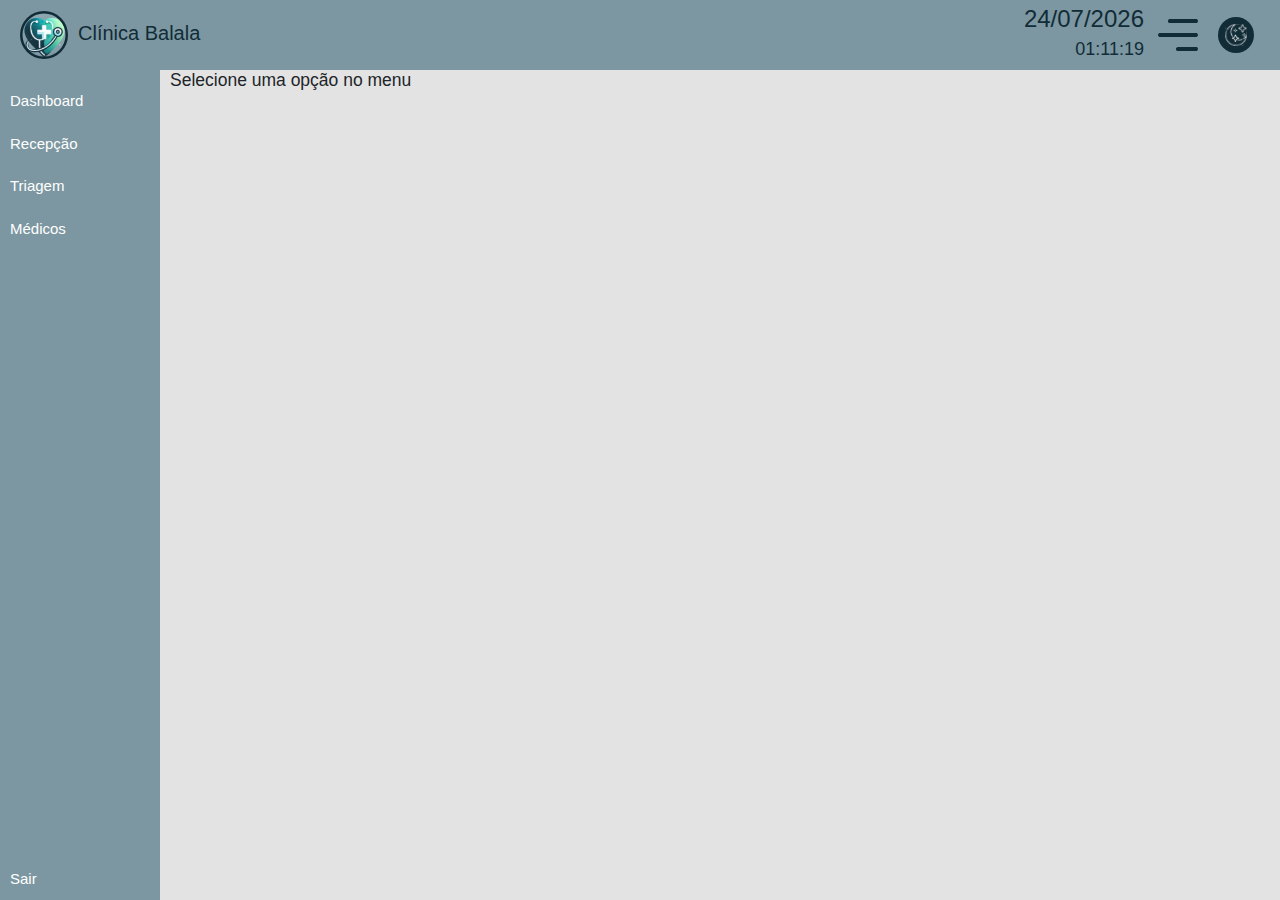
==== index.html @ f68bb0b6 "Tela Login" ====
<!DOCTYPE html>
<html lang="pt-br">
<head>
    <meta charset="UTF-8">
    <meta name="viewport" content="width=device-width, initial-scale=1.0">
    <title>Clínica Balala</title>

    <!-- Bootstrap CSS -->
    <link href="https://cdn.jsdelivr.net/npm/bootstrap@5.3.3/dist/css/bootstrap.min.css" rel="stylesheet" integrity="sha384-QWTKZyjpPEjISv5WaRU9OFeRpok6YctnYmDr5pNlyT2bRjXh0JMhjY6hW+ALEwIH" crossorigin="anonymous">


    <!-- Estilos personalizados -->
     <link rel="stylesheet" href="/css/themeLight.css" data-theme="theme">
    <link href="/css/index.css" rel="stylesheet">

</head>
<body>
    <header class="flex_row">
        <a href="/" class="no_style_anchor flex_row">
            <img src="/assets/images/clinica-logo.svg" alt="">
            <h2>Clínica Balala</h2>
        </a>
        <div class="flex_row">
            <div class="time" id="dataHoraAtual">
                <h3 id="data_atual"></h3>
                <h4 id="hora_atual"></h4>
            </div>
            <button onclick="toggleMenu()">
                <img id="menuIcon" class="menu_icon" src="/assets/images/menu-icon.svg" alt="">
            </button>
            <button class="theme_button" onclick="toggleTheme()">
                <img src="/assets/images/theme-icon.svg" alt="">
                <img  id="theme_dark" src="/assets/images/theme-icon-dark.svg" alt="">
            </button>
        </div>
    </header>
    
    <div>
        <!-- MENU LATERAL -->
        <nav class="text-white pt-3 pb-3 flex_column">
            <ul class="nav flex-column">
                <li class="nav-item">
                    <a href="/pages/dashboard.html" >Dashboard</a>
                </li>                
                <li class="nav-item">
                    <a href="#"  onclick="carregarPagina('recepcao', 'Recepção')">Recepção</a>
                </li>
                <li class="nav-item">
                    <a href="#"  onclick="carregarPagina('triagem/dashTriagem', 'Dashboard Triagem')">Triagem</a>
                </li>
                <li class="nav-item">
                    <a href="#"  onclick="carregarPagina('medico/DashboardConsultaMedica','Dashboard Médico')">Médicos</a>
                </li>
            </ul>
            <div class="flex_row logout_option">
                <a href="#" onclick="logout(event)" class="nav-link text-white">Sair</a>
            </div>
        </nav>

        <!-- CONTEÚDO PRINCIPAL -->
        
        <main id="conteudo">
            <h3>Selecione uma opção no menu</h3>
        </main>
    </div>

    <!-- Scripts -->
    <script src="https://code.jquery.com/jquery-3.5.1.slim.min.js"></script>
    <script src="https://cdn.jsdelivr.net/npm/@popperjs/core@2.9.2/dist/umd/popper.min.js"></script>
    <script src="https://cdn.jsdelivr.net/npm/bootstrap@5.3.3/dist/js/bootstrap.bundle.min.js" integrity="sha384-YvpcrYf0tY3lHB60NNkmXc5s9fDVZLESaAA55NDzOxhy9GkcIdslK1eN7N6jIeHz" crossorigin="anonymous"></script>

    <!-- Scripts personalizados -->
    <script src="js/index.js"></script>
    <script src="js/dashboard.js"></script>
    <script src="js/fiveserver.js"></script>
</body>
</html>
---- css/themeLight.css ----
@import '/css/typografy.css';
:root {
    --primary:#E3E3E3;
    --secondary:#7C97A1;
    --text-color:#112C37;
    --text-color-contrast:#639498;
    --text-color-white:#FFFFFF;
    --lines:#639498;
    --card-bg:#FFFFFF;
    --blue:#5199FF;
    --blue-light:#72acfd;
    --blue-contrast:#2066CC;
    --green:#32A625;
    --green-light:#53e044;
    --green-contrast:#08860C;
    --yellow:#A69725;
    --yellow-light:#e7d547;
    --yellow-contrast:#867508;
    --orange:#A66625;
    --orange-light:#FFAA4F;
    --orange-contrast:#864D08;
    --red:#A62525;
    --red-light:#FF5A5A;
    --red-contrast:#860808;
}

.bg_blue{background-color: var(--blue);}
.bg_1_light{background-color: var(--blue-light);}
.bg_blue_dark{background-color: var(--blue-contrast);}
.bg_green{background-color: var(--green);}
.bg_2_light{background-color: var(--green-light);}
.bg_green_dark{background-color: var(--green-contrast);}
.bg_yellow{background-color: var(--yellow);}
.bg_3_light{background-color: var(--yellow-light);}
.bg_yellow_dark{background-color: var(--yellow-contrast);}
.bg_orange{background-color: var(--orange);}
.bg_4_light{background-color: var(--orange-light);}
.bg_orange_dark{background-color: var(--orange-contrast);}
.bg_red{background-color: var(--red);}
.bg_5_light{background-color: var(--red-light);}
.bg_red_dark{background-color: var(--red-contrast);}
---- css/index.css ----
/* Reset básico */
* {
    margin: 0;
    padding: 0;
    box-sizing: border-box;
    font-family: Arial, sans-serif;
}

/* Corpo da página */
body {
    background-color: var(--primary);
    overflow: hidden;
}

th {
    text-align: -webkit-match-parent;
}
button{
    cursor: pointer;
    background-color: transparent;
    border: 0 solid transparent;
    transition: opacity .3s ease-in-out;
    &:hover{
        opacity: .6;
    }
}

.theme_button{
    position: relative;
    & #theme_dark{
        display: unset;
        position: absolute;
        top: 0;
        left: 0;
        opacity: 0;
        transition: all .3s ease-in-out;
        &.active{
            opacity: 1;
        }
    }
}

.flex_column {
    display: flex;
    flex-direction: column ;
    align-items: center;
    justify-content: center;
    gap: 1rem;
}

.flex_row {
    display: flex;
    align-items: center;
    justify-content: center;
    gap: 1rem;
}

/* ===== MENU LATERAL ===== */
nav {
    background-color: var(--secondary); /* Fundo do menu */
    width: 16rem;
    overflow-y: auto;
    align-self: flex-start;
    height: calc(100vh - 7.01rem);
    position: fixed;
    left: 0;
    & .logout_option{
        width: 100%;
        & a{
            display: block;
            font-size: var(--default-text-small);
            margin-left: 1rem;
            text-align: left;
            width: 100%;
        }
    }
}

nav ul {
    list-style: none;
    padding: 0;
    flex: 1;
    width: 100%;
}


nav ul li a {
    text-decoration: none;
    color: #ffffff;
    font-size: var(--default-text-small);
    display: block;
    padding: 1rem;
    transition: background 0.3s;
}

nav ul li a:hover {
    background: var(--text-color);
    color: #ffffff;
}

/* ===== CONTEÚDO PRINCIPAL ===== */
.flex-grow-1 {
    margin-left: 250px; /* Para não sobrepor o menu */
    padding: 20px;
}

/* ===== CABEÇALHO ===== */
header {
    background-color: var(--secondary); /* Fundo cinza claro */
    color: #000000; /* Texto preto */
    padding: .5rem 2rem;
    width: 100%;
    &.flex_row{
        justify-content: space-between;
        align-items: center;    
    }
    & .time{
        text-align: right;
    }
    & h2{
        color: var(--text-color);
    }
    & h3 {
        color: var(--text-color);
        font-size: var(--heading-section);
        font-weight: var(--thin);
    }
    & h4 {
        color: var(--text-color);
        font-size: var(--default-text);
        font-weight: var(--thin);
    }
}

.no_style_anchor{
    text-decoration: none;
    color: var(--text-color-white);
}

main{
    align-self: flex-start;
    justify-self: flex-end;
    overflow: auto;
    height: calc(100vh - 7.01rem);
    width: calc(100vw - 17rem);
    padding-right: 1.6rem;
}
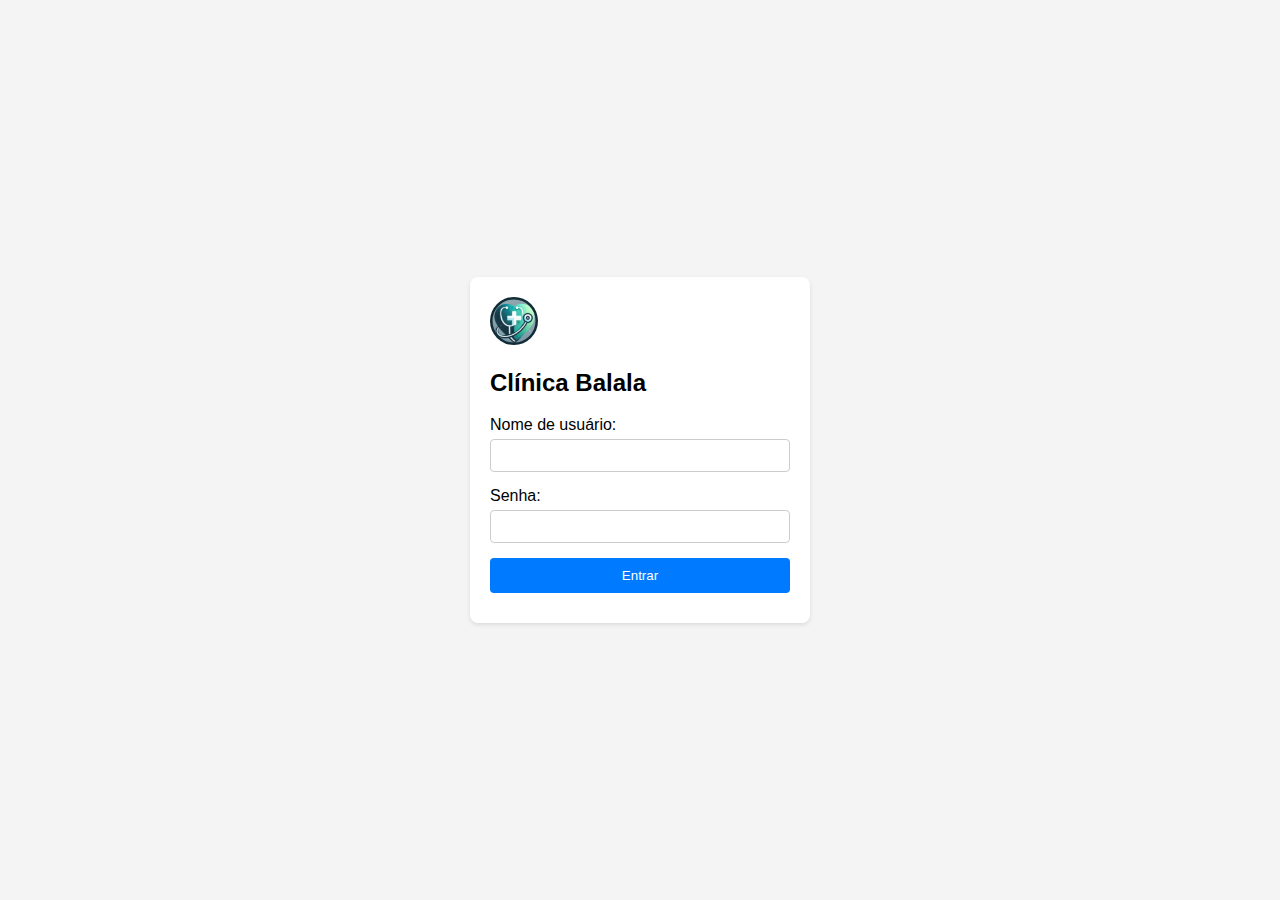
==== commit 3e810b65: "Oculta Menus de acordo com UserType" ====
--- a/index.html
+++ b/index.html
@@ -40,16 +40,16 @@
         <nav class="text-white pt-3 pb-3 flex_column">
             <ul class="nav flex-column">
                 <li class="nav-item">
-                    <a href="/pages/dashboard.html" >Dashboard</a>
+                    <a data-page="dashboard" href="/pages/dashboard.html" >Dashboard</a>
                 </li>                
                 <li class="nav-item">
-                    <a href="#"  onclick="carregarPagina('recepcao', 'Recepção')">Recepção</a>
+                    <a href="#"  data-page="recepcao" onclick="carregarPagina('recepcao', 'Recepção')">Recepção</a>
                 </li>
                 <li class="nav-item">
-                    <a href="#"  onclick="carregarPagina('triagem/dashTriagem', 'Dashboard Triagem')">Triagem</a>
+                    <a href="#"  data-page="triagem" onclick="carregarPagina('triagem/dashTriagem', 'Dashboard Triagem')">Triagem</a>
                 </li>
                 <li class="nav-item">
-                    <a href="#"  onclick="carregarPagina('medico/DashboardConsultaMedica','Dashboard Médico')">Médicos</a>
+                    <a href="#" data-page="medico" onclick="carregarPagina('medico/DashboardConsultaMedica','Dashboard Médico')">Médicos</a>
                 </li>
             </ul>
             <div class="flex_row logout_option">
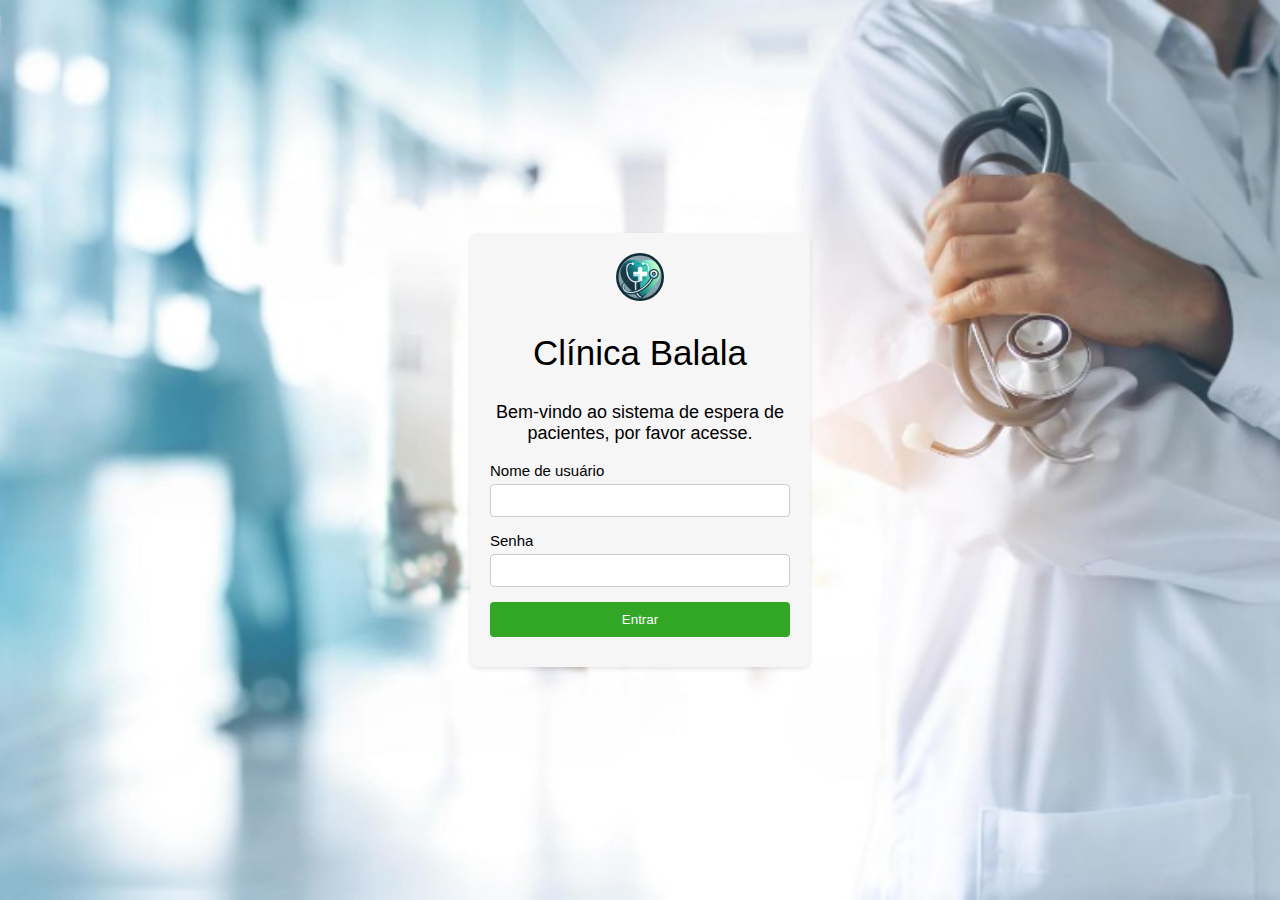
==== commit ba1847c3: "Temos uma pagina de recepção a caminho, por enquanto é um esboço" ====
--- a/index.html
+++ b/index.html
@@ -18,7 +18,7 @@
     <header class="flex_row">
         <a href="/" class="no_style_anchor flex_row">
             <img src="/assets/images/clinica-logo.svg" alt="">
-            <h2>Clínica Balala</h2>
+            <h2>nome clinica</h2>
         </a>
         <div class="flex_row">
             <div class="time" id="dataHoraAtual">
@@ -40,20 +40,20 @@
         <nav class="text-white pt-3 pb-3 flex_column">
             <ul class="nav flex-column">
                 <li class="nav-item">
-                    <a data-page="dashboard" href="/pages/dashboard.html" >Dashboard</a>
-                </li>                
-                <li class="nav-item">
-                    <a href="#"  data-page="recepcao" onclick="carregarPagina('recepcao', 'Recepção')">Recepção</a>
+                    <a href="/pages/dashboard.html" >Dashboard</a>
                 </li>
                 <li class="nav-item">
-                    <a href="#"  data-page="triagem" onclick="carregarPagina('triagem/dashTriagem', 'Dashboard Triagem')">Triagem</a>
+                    <a href="#"  onclick="carregarPagina('recepcao/index', 'Recepção')">Recepção</a>
                 </li>
                 <li class="nav-item">
-                    <a href="#" data-page="medico" onclick="carregarPagina('medico/DashboardConsultaMedica','Dashboard Médico')">Médicos</a>
+                    <a href="#"  onclick="carregarPagina('triagem/index', 'Triagem')">Triagem</a>
+                </li>
+                <li class="nav-item">
+                    <a href="#"  onclick="carregarPagina('DashboardConsultaMedica','Dashboard Médico')">Médicos</a>
                 </li>
             </ul>
             <div class="flex_row logout_option">
-                <a href="#" onclick="logout(event)" class="nav-link text-white">Sair</a>
+                <a href="#" class="nav-link text-white">Sair</a>
             </div>
         </nav>
 
@@ -71,7 +71,6 @@
 
     <!-- Scripts personalizados -->
     <script src="js/index.js"></script>
-    <script src="js/dashboard.js"></script>
     <script src="js/fiveserver.js"></script>
 </body>
 </html>
--- a/css/themeLight.css
+++ b/css/themeLight.css
@@ -2,6 +2,7 @@
 :root {
     --primary:#E3E3E3;
     --secondary:#7C97A1;
+    --tertiary:#F6F6F6;
     --text-color:#112C37;
     --text-color-contrast:#639498;
     --text-color-white:#FFFFFF;
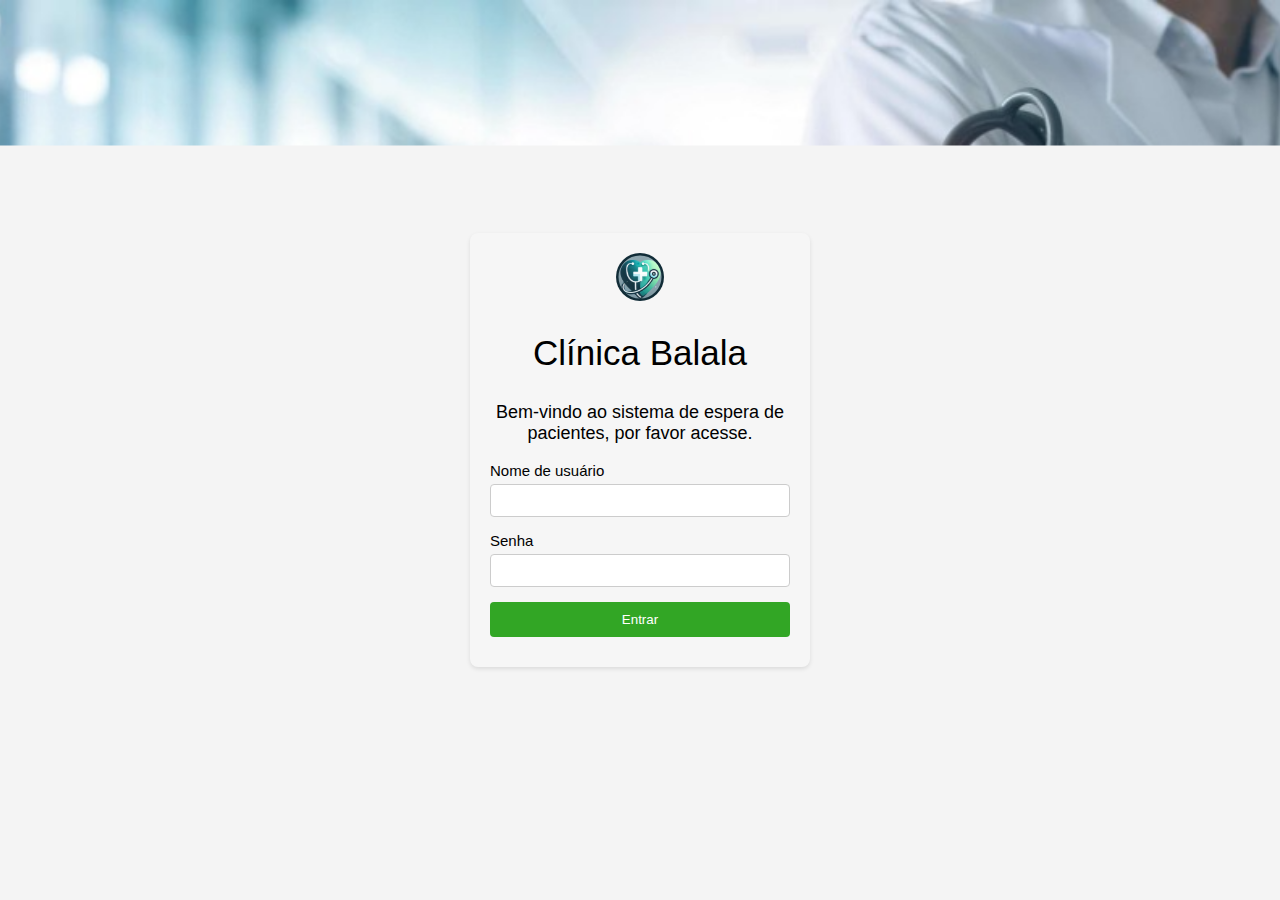
==== commit 6189cab6: "feat: ajuste do menu por tipo de usuário" ====
--- a/index.html
+++ b/index.html
@@ -18,7 +18,7 @@
     <header class="flex_row">
         <a href="/" class="no_style_anchor flex_row">
             <img src="/assets/images/clinica-logo.svg" alt="">
-            <h2>nome clinica</h2>
+            <h2>Clínica Balala</h2>
         </a>
         <div class="flex_row">
             <div class="time" id="dataHoraAtual">
@@ -37,23 +37,23 @@
     
     <div>
         <!-- MENU LATERAL -->
-        <nav class="text-white pt-3 pb-3 flex_column">
+        <nav class="text-white flex_column">
             <ul class="nav flex-column">
-                <li class="nav-item">
-                    <a href="/pages/dashboard.html" >Dashboard</a>
+                <li data-page="dashboard" class="nav-item">
+                    <a href="/pages/dashboard.html">Dashboard</a>
+                </li>                
+                <li data-page="recepcao" class="nav-item">
+                    <a href="#" onclick="carregarPagina('recepcao', 'Recepção')">Recepção</a>
                 </li>
-                <li class="nav-item">
-                    <a href="#"  onclick="carregarPagina('recepcao/index', 'Recepção')">Recepção</a>
+                <li data-page="triagem" class="nav-item">
+                    <a href="#" onclick="carregarPagina('triagem/dashTriagem', 'Dashboard Triagem')">Triagem</a>
                 </li>
-                <li class="nav-item">
-                    <a href="#"  onclick="carregarPagina('triagem/index', 'Triagem')">Triagem</a>
-                </li>
-                <li class="nav-item">
-                    <a href="#"  onclick="carregarPagina('DashboardConsultaMedica','Dashboard Médico')">Médicos</a>
+                <li data-page="medico" class="nav-item">
+                    <a href="#" onclick="carregarPagina('medico/DashboardConsultaMedica','Dashboard Médico')">Médicos</a>
                 </li>
             </ul>
             <div class="flex_row logout_option">
-                <a href="#" class="nav-link text-white">Sair</a>
+                <a href="#" onclick="logout(event)" class="nav-link text-white">Sair</a>
             </div>
         </nav>
 
@@ -71,6 +71,7 @@
 
     <!-- Scripts personalizados -->
     <script src="js/index.js"></script>
+    <script src="js/dashboard.js"></script>
     <script src="js/fiveserver.js"></script>
 </body>
 </html>
--- a/css/index.css
+++ b/css/index.css
@@ -66,6 +66,11 @@
     left: 0;
     & .logout_option{
         width: 100%;
+        padding:1rem 0;
+        transition: background-color .2s ease-in-out;
+        &:hover{
+            background-color: var(--text-color);
+        }
         & a{
             display: block;
             font-size: var(--default-text-small);
@@ -90,12 +95,23 @@
     font-size: var(--default-text-small);
     display: block;
     padding: 1rem;
-    transition: background 0.3s;
+    transition: background-color 0.3s;
 }
 
 nav ul li a:hover {
-    background: var(--text-color);
+    background-color: var(--text-color);
     color: #ffffff;
+}
+
+nav ul li {
+    visibility: hidden;
+    opacity: 0;
+    display: none;
+}
+nav ul li.ativo {
+    visibility: visible;
+    opacity: 1;
+    display: block;
 }
 
 /* ===== CONTEÚDO PRINCIPAL ===== */
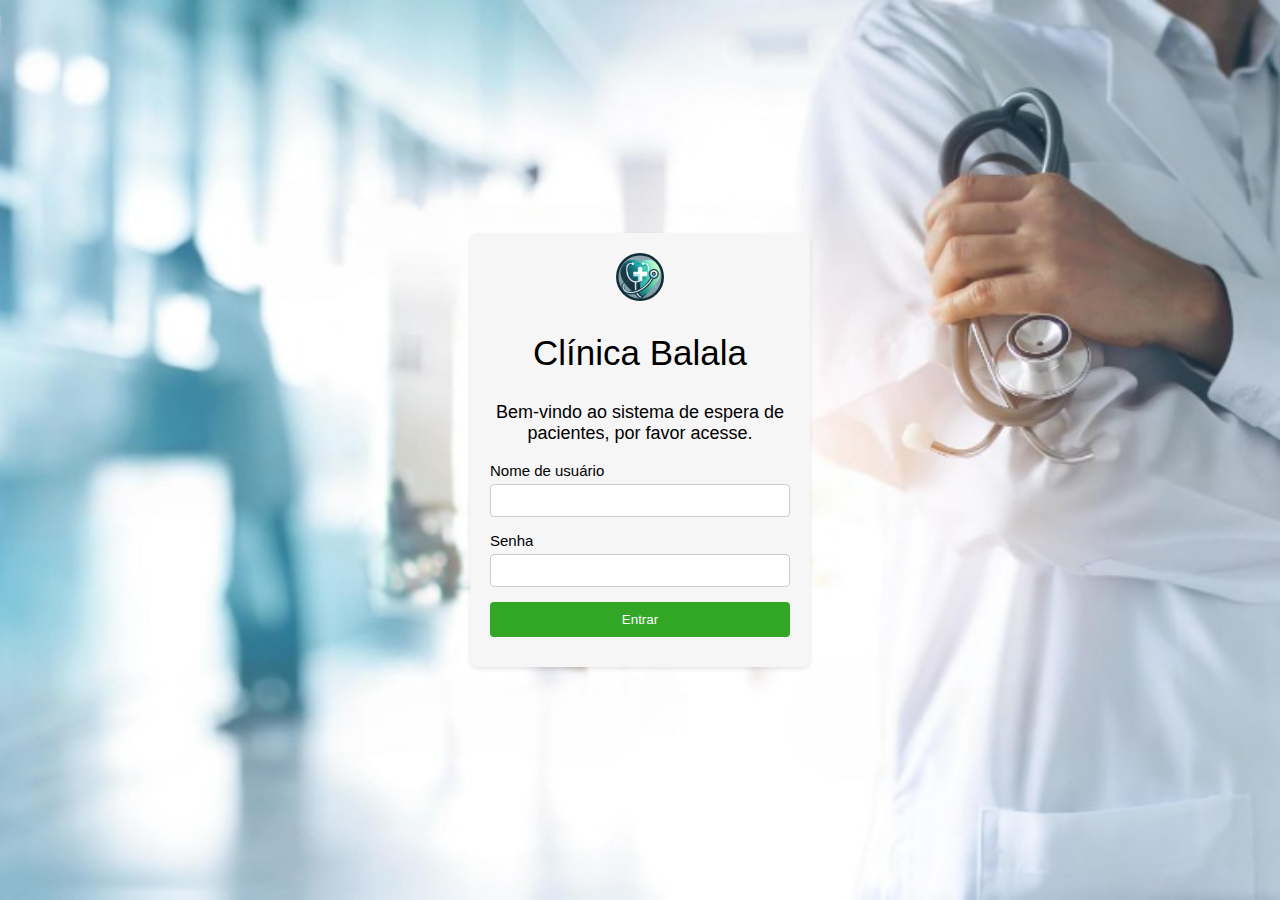
==== commit 3ea97e24: "data e hora dashboard" ====
--- a/index.html
+++ b/index.html
@@ -43,7 +43,7 @@
                     <a href="/pages/dashboard.html">Dashboard</a>
                 </li>                
                 <li data-page="recepcao" class="nav-item">
-                    <a href="#" onclick="carregarPagina('recepcao', 'Recepção')">Recepção</a>
+                    <a href="#" onclick="carregarPagina('recepcao/index', 'Recepção')">Recepção</a>
                 </li>
                 <li data-page="triagem" class="nav-item">
                     <a href="#" onclick="carregarPagina('triagem/dashTriagem', 'Dashboard Triagem')">Triagem</a>
@@ -70,6 +70,7 @@
     <script src="https://cdn.jsdelivr.net/npm/bootstrap@5.3.3/dist/js/bootstrap.bundle.min.js" integrity="sha384-YvpcrYf0tY3lHB60NNkmXc5s9fDVZLESaAA55NDzOxhy9GkcIdslK1eN7N6jIeHz" crossorigin="anonymous"></script>
 
     <!-- Scripts personalizados -->
+     <script src="services/timer.js"></script>
     <script src="js/index.js"></script>
     <script src="js/dashboard.js"></script>
     <script src="js/fiveserver.js"></script>
